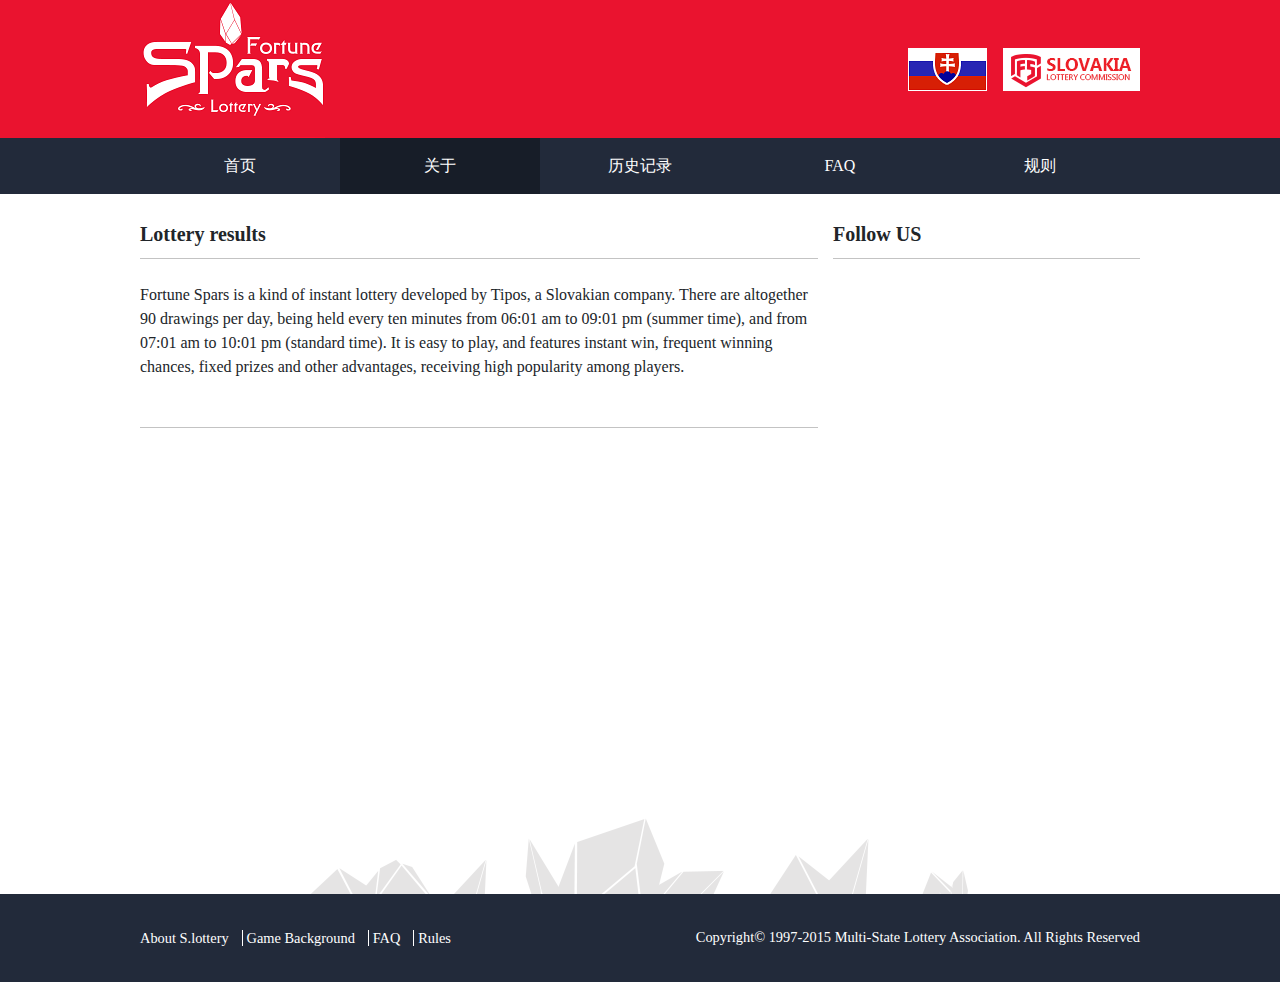
==== about/index.html @ 20c00553 "123" ====
<!DOCTYPE html>
<html lang="en">
<head>
	<meta charset="UTF-8">
	<meta name="viewport" content="width=device-width, initial-scale=1.0">
	<meta http-equiv="X-UA-Compatible" content="ie=edge">
	<title>Fortune Spars</title>
	<link rel="stylesheet" href="../css/reset.css">
	<link rel="stylesheet" href="../css/bootstrap.min.css">
	<link rel="stylesheet" href="../css/index.css">
	<script src="../js/lib/jquery-3.1.1.min.js"></script>
	<!-- <script src="./js/bootstrap.min.js"></script>
	<script src="./js/popper.min.js"></script> -->
</head>
<body class="d-flex flex-column">
	<!-- ## logo -->
	<header>
		<div class="logoWrap">
			<h1><img class="logo" src="../images/logo.png" alt=""><div id="menu-btn"></div></h1>
			<ul class="sublogo">
				<li><img src="../images/country1.png" alt=""></li>
				<li><img src="../images/country2.png" alt=""></li>
			</ul>
		</div>
	</header>
	<!-- ## logo -->

	<!-- ## nav -->
	<nav>
		<div class="navbarWrap">
			<a class="" href="../index.html">首页</a>
			<a class="active" href="../about/index.html">关于</a>
			<a class="" href="../history.html">历史记录</a>
			<a class="" href="../faq/index.html">FAQ</a>
			<a class="" href="../about/rules.html">规则</a>
		</div>
	</nav>
    <!-- ## nav -->
    
    <!-- ## lottery -->
    <article class="lotteryAbout-main">
		<div class="lotteryAbout">
			<section class="lotteryAbout-left">
				<h4 class="title">Lottery results</h4>
				<div class="lotteryAbout-box">
                    Fortune Spars is a kind of instant lottery developed by Tipos, a Slovakian company. There are altogether 90 drawings per day, being held every ten minutes from 06:01 am to 09:01 pm (summer time), and from 07:01 am to 10:01 pm (standard time). It is easy to play, and features instant win, frequent winning chances, fixed prizes and other advantages, receiving high popularity among players.
				</div>
			</section>
			<section class="lotteryAbout-right">
				<div class="follow">
					<h4 class="title">Follow US</h4>
				</div>
			</section>
		</div>
	</article>
	<!-- ## lottery -->

	<!-- ## copyright -->
	<footer class="footer">
		<div class="footerWrap">
			<ul>
				<li><a href="../about/index.html">About S.lottery</a></li>
				<li><a href="../about/game.html">Game Background</a></li>
				<li><a href="../faq/index.html">FAQ</a></li>
				<li><a href="../about/rules.html">Rules</a></li>
			</ul>
			<div class="copyRight">Copyright© 1997-2015 Multi-State Lottery Association. All Rights Reserved</div>
		</div>
	</footer>
	<script src="../js/app.js"></script>
	<!-- ## copyright -->
</body>
</html>
---- css/index.css ----
/*=====================================*/
* {
  padding: 0;
  margin: 0; }

html, body {
  font-family: "Microsoft YaHei";
  height: 100%; }

body {
  display: -webkit-box;
  display: -ms-flexbox;
  display: flex;
  -webkit-box-orient: vertical;
  -webkit-box-direction: normal;
      -ms-flex-direction: column;
          flex-direction: column; }

.datepicker {
  background: transparent;
  border-radius: 4px;
  border: none;
  font-size: .75rem;
  font-weight: bold;
  width: 106px;
  background-image: url("../images/cxcalendar.png");
  background-repeat: no-repeat;
  background-position: 0 center;
  background-size: 14px;
  padding-left: 1.2rem;
  position: relative; }

.cxcalendar_ft {
  display: none; }

header {
  width: 100%;
  background: #EA132F;
  overflow: hidden;
  -webkit-box-flex: 0;
      -ms-flex: 0 0 auto;
          flex: 0 0 auto; }
  header .logoWrap {
    max-width: 1000px;
    margin: 0 auto;
    display: -webkit-box;
    display: -ms-flexbox;
    display: flex;
    -webkit-box-pack: justify;
        -ms-flex-pack: justify;
            justify-content: space-between;
    -webkit-box-align: center;
        -ms-flex-align: center;
            align-items: center; }
    header .logoWrap h1 {
      margin-bottom: 0; }
      header .logoWrap h1 .logo {
        width: 185px;
        height: 138px; }
    header .logoWrap .sublogo {
      margin-bottom: 0;
      font-size: 0; }
      header .logoWrap .sublogo li {
        display: inline-block; }
        header .logoWrap .sublogo li:nth-child(1) {
          margin-right: 1rem; }

nav {
  width: 100%;
  background: #222A3A;
  -webkit-box-flex: 0;
      -ms-flex: 0 0 auto;
          flex: 0 0 auto; }
  nav .navbarWrap {
    max-width: 1000px;
    margin: 0 auto;
    font-size: 0; }
    nav .navbarWrap a {
      width: calc(100% / 5);
      display: inline-block;
      font-size: 1rem;
      text-align: center;
      line-height: 3.5rem;
      color: #fff; }
      nav .navbarWrap a.active {
        background-color: #171D28; }
      nav .navbarWrap a:hover {
        text-decoration: none; }

.bannerWrap {
  width: 100%;
  height: 400px;
  background-image: url("/images/banner.png");
  background-size: cover;
  background-position: center center;
  overflow: hidden;
  -webkit-box-flex: 0;
      -ms-flex: 0 0 auto;
          flex: 0 0 auto; }
  .bannerWrap img {
    width: 100%; }

article {
  width: 100%;
  height: auto;
  overflow: hidden;
  background-image: url("../images/mainBg.png");
  background-repeat: no-repeat;
  background-position: center bottom;
  background-color: #fff;
  -webkit-box-flex: 1;
      -ms-flex: 1 0 auto;
          flex: 1 0 auto; }
  article.lotteryAbout-main {
    min-height: 700px; }
  article.main {
    background-color: #F0F0F0;
    background-image: none; }
  article .resultBg {
    max-width: 1000px;
    margin: 0 auto;
    display: -webkit-box;
    display: -ms-flexbox;
    display: flex;
    -webkit-box-pack: justify;
        -ms-flex-pack: justify;
            justify-content: space-between;
    -webkit-box-align: center;
        -ms-flex-align: center;
            align-items: center;
    padding: 1rem 0; }
    article .resultBg .resultLeft {
      display: -webkit-box;
      display: -ms-flexbox;
      display: flex; }
      article .resultBg .resultLeft .lotteryLogo {
        width: 96px;
        height: 96px;
        margin-right: 1rem; }
      article .resultBg .resultLeft .resultLeft-box .periods {
        font-size: 0.9rem;
        margin-bottom: 1rem; }
        article .resultBg .resultLeft .resultLeft-box .periods .date {
          margin-left: .5rem;
          color: #e51e31;
          font-weight: bold; }
      article .resultBg .resultLeft .resultLeft-box .historyResult ul {
        margin-bottom: 0; }
        article .resultBg .resultLeft .resultLeft-box .historyResult ul li {
          display: inline-block;
          margin-right: .1rem; }
          article .resultBg .resultLeft .resultLeft-box .historyResult ul li.ball {
            background: #e51e31;
            border-radius: 50%;
            text-align: center;
            font-weight: bold;
            color: #fff;
            width: 44px;
            height: 44px;
            font-size: 1.25rem;
            line-height: 44px; }
    article .resultBg .resultCenter .nextTime {
      margin-bottom: 1rem;
      font-size: .9rem; }
      article .resultBg .resultCenter .nextTime .date {
        margin-left: .5rem;
        color: #e51e31;
        font-weight: bold; }
    article .resultBg .resultCenter .historyResult ul {
      margin-bottom: 0; }
      article .resultBg .resultCenter .historyResult ul li {
        display: inline-block;
        width: 44px;
        height: 44px;
        text-align: center;
        line-height: 44px;
        font-size: 1.25rem;
        font-weight: bold;
        border-radius: 6px; }
        article .resultBg .resultCenter .historyResult ul li.nTime {
          background-color: #1f1f1f;
          color: #fff; }
    article .resultBg .resultRight .jackpotMoney {
      background: #FF2A49;
      font-weight: bold;
      font-size: 2.5rem;
      color: #fff;
      padding: .8rem;
      border-radius: 1rem 0 0px 1rem; }
  article.lotteryFaq-main .lotteryFaq-title {
    max-width: 1000px;
    margin: 0 auto;
    font-weight: bold;
    padding: .75rem 0rem;
    font-size: 1.25rem;
    border-bottom: 1px solid #c3c3c3; }
  article.lotteryFaq-main .lotteryFaq {
    max-width: 1000px;
    margin: 0 auto;
    padding: 1rem 0 3rem 0;
    display: -webkit-box;
    display: -ms-flexbox;
    display: flex;
    -webkit-box-pack: justify;
        -ms-flex-pack: justify;
            justify-content: space-between; }
    article.lotteryFaq-main .lotteryFaq .lotteryFaq-left {
      width: 307px; }
      article.lotteryFaq-main .lotteryFaq .lotteryFaq-left .lotteryFaq-list {
        width: 100%;
        background: #e2e2e2;
        padding: 1rem 1.75rem;
        border: 1px solid #ccc;
        margin: 1rem 0; }
        article.lotteryFaq-main .lotteryFaq .lotteryFaq-left .lotteryFaq-list ul li {
          margin-top: .5rem;
          margin-bottom: .5rem; }
          article.lotteryFaq-main .lotteryFaq .lotteryFaq-left .lotteryFaq-list ul li a {
            color: #4c4c4c;
            font-size: .9rem; }
            article.lotteryFaq-main .lotteryFaq .lotteryFaq-left .lotteryFaq-list ul li a:hover {
              color: red; }
    article.lotteryFaq-main .lotteryFaq .lotteryFaq-right {
      width: 678px; }
      article.lotteryFaq-main .lotteryFaq .lotteryFaq-right .lotteryFaq-content {
        padding: 0rem 1.75rem;
        margin: 1rem 0; }
        article.lotteryFaq-main .lotteryFaq .lotteryFaq-right .lotteryFaq-content ul li {
          border-bottom: 1px solid #dcdcdc;
          padding: 1rem 0; }
          article.lotteryFaq-main .lotteryFaq .lotteryFaq-right .lotteryFaq-content ul li strong {
            display: inline-block;
            margin-bottom: 1rem; }
  article .lotteryAbout {
    max-width: 1000px;
    margin: 0 auto;
    padding: 1rem 0 3rem 0;
    display: -webkit-box;
    display: -ms-flexbox;
    display: flex;
    -webkit-box-pack: justify;
        -ms-flex-pack: justify;
            justify-content: space-between; }
    article .lotteryAbout .lotteryAbout-left {
      width: 678px; }
      article .lotteryAbout .lotteryAbout-left .title {
        font-weight: bold;
        padding: .75rem 0rem;
        font-size: 1.25rem;
        border-bottom: 1px solid #c3c3c3; }
      article .lotteryAbout .lotteryAbout-left .lotteryAbout-box {
        border-bottom: 1px solid #c3c3c3;
        padding-top: 1rem;
        padding-bottom: 3rem; }
        article .lotteryAbout .lotteryAbout-left .lotteryAbout-box .lotteryRules-list li {
          font-size: .8rem; }
          article .lotteryAbout .lotteryAbout-left .lotteryAbout-box .lotteryRules-list li strong {
            display: block;
            margin-top: .75rem;
            margin-bottom: .75rem; }
          article .lotteryAbout .lotteryAbout-left .lotteryAbout-box .lotteryRules-list li div {
            margin-top: .75rem;
            margin-bottom: .75rem; }
        article .lotteryAbout .lotteryAbout-left .lotteryAbout-box table {
          font-size: .8rem; }
    article .lotteryAbout .lotteryAbout-right {
      width: 307px; }
      article .lotteryAbout .lotteryAbout-right .title {
        font-weight: bold;
        padding: .75rem 0rem;
        border-bottom: 1px solid #c3c3c3;
        font-size: 1.25rem; }
        article .lotteryAbout .lotteryAbout-right .title h4 {
          font-weight: bold;
          margin-bottom: 0;
          font-size: 1.25rem; }
  article .lotteryHistory {
    max-width: 1000px;
    margin: 0 auto;
    padding: 1rem 0;
    display: -webkit-box;
    display: -ms-flexbox;
    display: flex;
    -webkit-box-pack: justify;
        -ms-flex-pack: justify;
            justify-content: space-between; }
    article .lotteryHistory .lotteryHistory-left {
      width: 678px; }
      article .lotteryHistory .lotteryHistory-left .title {
        font-weight: bold;
        padding: .75rem 0rem;
        font-size: 1.25rem; }
      article .lotteryHistory .lotteryHistory-left .lotteryResults-box {
        width: 100%;
        background: #e2e2e2;
        padding: 1rem;
        border: 1px solid #ccc;
        margin: 1rem 0; }
        article .lotteryHistory .lotteryHistory-left .lotteryResults-box .line {
          width: 100%;
          height: 1px;
          background-color: #d4d4d4;
          margin: 2rem 0; }
        article .lotteryHistory .lotteryHistory-left .lotteryResults-box span {
          font-size: .8rem; }
          article .lotteryHistory .lotteryHistory-left .lotteryResults-box span.date {
            color: #e51e31;
            font-weight: bold;
            margin-left: .5rem; }
        article .lotteryHistory .lotteryHistory-left .lotteryResults-box ul {
          margin: 2.5rem 0;
          text-align: center; }
          article .lotteryHistory .lotteryHistory-left .lotteryResults-box ul li {
            display: inline-block;
            width: 65px;
            height: 65px;
            line-height: 65px;
            text-align: center;
            font-weight: bold;
            font-size: 1.75rem;
            color: #fff;
            background-color: #e51e31;
            border-radius: 50%;
            margin-right: 1rem; }
            article .lotteryHistory .lotteryHistory-left .lotteryResults-box ul li:last-child {
              margin-right: 0; }
        article .lotteryHistory .lotteryHistory-left .lotteryResults-box .lotteryResults-form .form-group {
          font-size: 0;
          display: -webkit-box;
          display: -ms-flexbox;
          display: flex;
          margin-bottom: 0;
          -webkit-box-pack: center;
              -ms-flex-pack: center;
                  justify-content: center; }
          article .lotteryHistory .lotteryHistory-left .lotteryResults-box .lotteryResults-form .form-group #draw-numbers {
            font-size: 1rem;
            padding-left: .75rem; }
          article .lotteryHistory .lotteryHistory-left .lotteryResults-box .lotteryResults-form .form-group .btn-search {
            background: #e51e31;
            color: #fff;
            border-radius: 0; }
        article .lotteryHistory .lotteryHistory-left .lotteryResults-box .lotteryResults-table .lotteryResults-date {
          display: -webkit-box;
          display: -ms-flexbox;
          display: flex;
          -webkit-box-pack: justify;
              -ms-flex-pack: justify;
                  justify-content: space-between;
          margin: 1rem 0; }
          article .lotteryHistory .lotteryHistory-left .lotteryResults-box .lotteryResults-table .lotteryResults-date .page span:nth-child(1) {
            font-weight: bold; }
          article .lotteryHistory .lotteryHistory-left .lotteryResults-box .lotteryResults-table .lotteryResults-date .page span:nth-child(2) {
            color: #888; }
        article .lotteryHistory .lotteryHistory-left .lotteryResults-box .lotteryResults-table table {
          background: #fff;
          text-align: center;
          border: 1px solid #adadad; }
          article .lotteryHistory .lotteryHistory-left .lotteryResults-box .lotteryResults-table table thead {
            background-color: #d4d4d4; }
            article .lotteryHistory .lotteryHistory-left .lotteryResults-box .lotteryResults-table table thead tr th {
              border: 1px solid #adadad;
              font-weight: bold; }
          article .lotteryHistory .lotteryHistory-left .lotteryResults-box .lotteryResults-table table tbody tr td {
            border: 1px solid #adadad;
            height: 100%; }
            article .lotteryHistory .lotteryHistory-left .lotteryResults-box .lotteryResults-table table tbody tr td span {
              width: 25px;
              height: 25px;
              text-align: center;
              line-height: 25px;
              color: #fff;
              background-color: #888;
              border-radius: 50%;
              display: inline-block; }
        article .lotteryHistory .lotteryHistory-left .lotteryResults-box .lotteryResults-table .pagnation-group {
          margin: 2.25rem 0; }
          article .lotteryHistory .lotteryHistory-left .lotteryResults-box .lotteryResults-table .pagnation-group .btn {
            border-radius: 0;
            color: #fff;
            width: 160px;
            padding: .75rem 0; }
            article .lotteryHistory .lotteryHistory-left .lotteryResults-box .lotteryResults-table .pagnation-group .btn.prev {
              background-color: #0c0c0c; }
            article .lotteryHistory .lotteryHistory-left .lotteryResults-box .lotteryResults-table .pagnation-group .btn.next {
              background-color: #e51e31; }
    article .lotteryHistory .lotteryHistory-right {
      width: 307px; }
      article .lotteryHistory .lotteryHistory-right .title {
        font-weight: bold;
        padding: .75rem 0rem;
        border-bottom: 1px solid #c3c3c3;
        font-size: 1.25rem; }
        article .lotteryHistory .lotteryHistory-right .title h4 {
          font-weight: bold;
          margin-bottom: 0;
          font-size: 1.25rem; }
      article .lotteryHistory .lotteryHistory-right .countdown .countdown-box {
        width: 100%;
        background: #e2e2e2;
        padding: 1rem 1.75rem;
        border: 1px solid #ccc;
        height: 122px;
        margin: 1rem 0; }
        article .lotteryHistory .lotteryHistory-right .countdown .countdown-box .countdown-sub span {
          font-size: .8rem; }
          article .lotteryHistory .lotteryHistory-right .countdown .countdown-box .countdown-sub span.date {
            color: #e51e31;
            font-weight: bold;
            margin-left: .5rem; }
        article .lotteryHistory .lotteryHistory-right .countdown .countdown-box .countdown-time span {
          background-color: #1f1f1f;
          color: #fff;
          display: inline-block;
          width: 44px;
          height: 44px;
          text-align: center;
          line-height: 44px;
          font-size: 1.25rem;
          font-weight: bold;
          border-radius: 6px;
          margin-right: .75rem; }
          article .lotteryHistory .lotteryHistory-right .countdown .countdown-box .countdown-time span:last-child {
            margin-right: 0; }
      article .lotteryHistory .lotteryHistory-right .trendCart {
        width: 100%;
        position: relative; }
        article .lotteryHistory .lotteryHistory-right .trendCart .title {
          display: -webkit-box;
          display: -ms-flexbox;
          display: flex;
          -webkit-box-pack: justify;
              -ms-flex-pack: justify;
                  justify-content: space-between;
          position: relative; }
        article .lotteryHistory .lotteryHistory-right .trendCart .trendCart-box {
          background: #e2e2e2;
          padding: 1rem;
          border: 1px solid #ccc;
          margin: 1rem 0;
          max-height: 420px;
          overflow-y: auto; }
          article .lotteryHistory .lotteryHistory-right .trendCart .trendCart-box .lotteryBall-list li {
            margin-bottom: 0.8rem; }
            article .lotteryHistory .lotteryHistory-right .trendCart .trendCart-box .lotteryBall-list li span {
              display: inline-block;
              font-weight: bold; }
            article .lotteryHistory .lotteryHistory-right .trendCart .trendCart-box .lotteryBall-list li .lotteryBall-num {
              border: 1px solid #a9a9a9;
              background: #f5f5f5;
              color: #464646;
              border-radius: 50%;
              width: 28px;
              height: 28px;
              text-align: center;
              line-height: 28px;
              -webkit-box-shadow: 1px 1px 3px rgba(0, 0, 0, 0.25);
                      box-shadow: 1px 1px 3px rgba(0, 0, 0, 0.25);
              margin-right: .75rem; }

.blockBg {
  background-color: #fff; }
  .blockBg .block1 {
    max-width: 1000px;
    margin: 0 auto;
    display: -webkit-box;
    display: -ms-flexbox;
    display: flex; }
    .blockBg .block1 .blockInner {
      -ms-flex-preferred-size: 50%;
          flex-basis: 50%;
      padding: 0 2.5rem 0 0; }
      .blockBg .block1 .blockInner .title {
        font-weight: bold;
        padding: .75rem 0rem;
        border-bottom: 1px solid #c3c3c3;
        display: -webkit-box;
        display: -ms-flexbox;
        display: flex;
        -webkit-box-pack: justify;
            -ms-flex-pack: justify;
                justify-content: space-between; }
        .blockBg .block1 .blockInner .title h5 {
          font-weight: bold;
          margin-bottom: 0; }
        .blockBg .block1 .blockInner .title .more {
          color: #888; }
      .blockBg .block1 .blockInner .news-main li {
        padding-left: .8rem;
        position: relative; }
        .blockBg .block1 .blockInner .news-main li:before {
          content: '';
          position: absolute;
          top: 50%;
          left: 0;
          -webkit-transform: translateY(-50%);
                  transform: translateY(-50%);
          width: 4px;
          height: 4px;
          border-radius: 50%;
          background-color: #e51e31; }
        .blockBg .block1 .blockInner .news-main li a {
          color: #363636;
          font-weight: bold;
          font-size: .8rem; }
          .blockBg .block1 .blockInner .news-main li a:hover {
            text-decoration: none; }
      .blockBg .block1 .blockInner .faq-main li {
        padding-left: .8rem;
        position: relative; }
        .blockBg .block1 .blockInner .faq-main li a {
          color: #363636;
          font-weight: bold;
          display: block;
          font-size: 1rem; }
          .blockBg .block1 .blockInner .faq-main li a.faq-title {
            color: #EA132F;
            margin-bottom: .5rem; }
          .blockBg .block1 .blockInner .faq-main li a:hover {
            text-decoration: none; }
  .blockBg .block2 {
    max-width: 1000px;
    margin: 0 auto;
    background-image: url("../images/mainBg.png");
    background-repeat: no-repeat;
    background-position: center bottom; }
    .blockBg .block2 h5 {
      font-weight: bold;
      padding: .75rem 0rem;
      border-bottom: 1px solid #c3c3c3;
      margin-bottom: 0; }
    .blockBg .block2 .partnerWrap {
      display: -webkit-box;
      display: -ms-flexbox;
      display: flex;
      -ms-flex-pack: distribute;
          justify-content: space-around;
      margin-bottom: 0; }
      .blockBg .block2 .partnerWrap li {
        padding: 2rem 0 5rem 0;
        display: inline-block; }
        .blockBg .block2 .partnerWrap li img {
          max-width: 100%;
          height: auto; }

#menu-btn {
  display: none; }

.tab {
  display: none; }

footer {
  width: 100%;
  padding: 2rem 0;
  -webkit-box-flex: 0;
      -ms-flex: 0 0 auto;
          flex: 0 0 auto;
  height: auto;
  background: #222A3A;
  overflow: hidden; }
  footer .footerWrap {
    max-width: 1000px;
    display: -webkit-box;
    display: -ms-flexbox;
    display: flex;
    margin: 0 auto;
    -webkit-box-pack: justify;
        -ms-flex-pack: justify;
            justify-content: space-between;
    -webkit-box-align: center;
        -ms-flex-align: center;
            align-items: center; }
    footer .footerWrap ul {
      margin-bottom: 0; }
      footer .footerWrap ul li {
        display: inline-block; }
        footer .footerWrap ul li:last-child a {
          border-right: 0; }
        footer .footerWrap ul li a {
          padding-right: .8rem;
          color: #fff;
          font-size: .9rem;
          border-right: 1px solid #fff; }
          footer .footerWrap ul li a:hover {
            text-decoration: none; }
    footer .footerWrap .copyRight {
      color: #fff;
      font-size: .9rem; }

@media (max-width: 900px) {
  .blockBg .block1 .blockInner {
    padding-right: 1rem;
    padding-left: 1rem; }
  footer .footerWrap .copyRight {
    font-size: 0.6rem; }
  footer .footerWrap ul li a {
    font-size: 0.6rem; } }

@media (max-width: 768.98px) {
  .bannerWrap {
    height: 360px; }
  article .resultBg {
    -ms-flex-wrap: wrap;
        flex-wrap: wrap; }
  article .resultCenter {
    height: 96px; }
  article .resultBg .resultRight {
    width: 100%; }
  article .resultBg .resultRight .jackpotMoney {
    border-radius: 0;
    text-align: center; }
  .blockBg .block2 .partnerWrap li {
    padding: 2rem 0 3rem 0; } }

@media (max-width: 590px) {
  .bannerWrap {
    height: 280px; }
  article.main {
    -webkit-box-flex: 0;
        -ms-flex: 0 0 auto;
            flex: 0 0 auto; }
  article .resultBg {
    -webkit-box-pack: center;
        -ms-flex-pack: center;
            justify-content: center;
    padding: 0; }
  article .resultBg .resultLeft {
    width: 60%;
    padding: .6rem 0;
    height: 96px; }
  article .resultBg .resultLeft .lotteryLogo {
    width: 74px;
    height: 74px; }
  article .resultBg .resultLeft .resultLeft-box .periods {
    font-size: .8rem; }
  .nextTime span {
    font-size: 0.8rem; }
  article .resultBg .resultLeft .resultLeft-box .historyResult ul li.ball {
    width: 36px;
    height: 36px;
    line-height: 36px;
    font-size: 1rem;
    margin-right: 0; }
  article .resultBg .resultCenter .historyResult ul li {
    width: 36px;
    height: 36px;
    line-height: 36px;
    font-size: 1rem;
    margin-right: 0; }
  article .resultBg .resultRight .jackpotMoney {
    font-size: 2rem;
    padding: .6rem; }
  article .resultCenter {
    width: 40%;
    padding: .6rem 0; }
  .blockBg .block2 .partnerWrap {
    -webkit-box-pack: center;
        -ms-flex-pack: center;
            justify-content: center;
    -webkit-box-align: center;
        -ms-flex-align: center;
            align-items: center; }
  .blockBg .block2 .partnerWrap li {
    padding: .6rem;
    width: 50%;
    text-align: center; }
  .blockBg .block1 .blockInner .title a {
    font-size: .8rem; }
  .blockBg .block1 .blockInner .title h5 {
    font-size: 1rem; }
  .blockBg .block1 .blockInner .news-main li a {
    font-size: .8rem; }
  .blockBg .block1 .blockInner .faq-main li a {
    font-size: 0.8rem; }
  footer {
    padding: 1rem; }
  footer .footerWrap {
    -ms-flex-wrap: wrap;
        flex-wrap: wrap; }
  footer .footerWrap ul {
    width: 100%; } }

@media (max-width: 420px) {
  header .logoWrap h1 {
    padding: .25rem;
    width: 100%;
    position: relative; }
    header .logoWrap h1 #menu-btn {
      background-image: url("/images/menu.jpg");
      width: 38px;
      height: 38px;
      display: block;
      position: absolute;
      top: 6px;
      right: 6px;
      background-size: cover;
      background-position: center center; }
    header .logoWrap h1 .logo {
      width: 120px;
      height: auto; }
  .sublogo {
    display: none; }
  nav .navbarWrap {
    height: 0;
    -webkit-transition: height .3s linear;
    transition: height .3s linear; }
  nav .navbarWrap.show {
    height: 200px; }
  nav .navbarWrap a {
    width: 100%;
    line-height: 2.5rem; }
  .bannerWrap {
    height: 200px; }
  article .resultBg .resultLeft {
    width: 100%;
    -webkit-box-pack: center;
        -ms-flex-pack: center;
            justify-content: center;
    height: auto; }
  article .resultCenter {
    width: 100%;
    -webkit-box-pack: center;
        -ms-flex-pack: center;
            justify-content: center;
    display: -webkit-box;
    display: -ms-flexbox;
    display: flex;
    -webkit-box-orient: vertical;
    -webkit-box-direction: normal;
        -ms-flex-direction: column;
            flex-direction: column;
    -webkit-box-align: center;
        -ms-flex-align: center;
            align-items: center;
    height: auto; }
  article .resultBg .resultRight .jackpotMoney {
    font-size: 1.6rem;
    padding: .3rem; }
  .tab {
    width: 100%;
    background-color: #f0f0f0;
    display: -webkit-box;
    display: -ms-flexbox;
    display: flex; }
    .tab div {
      width: 50%;
      display: inline-block;
      text-align: center;
      padding: .75rem;
      font-weight: bold;
      color: #1a1a1a; }
      .tab div.active {
        background-color: #d7d7d7; }
  .blockBg .block1 {
    -ms-flex-wrap: wrap;
        flex-wrap: wrap; }
  .blockBg .block1 .blockInner {
    -ms-flex-preferred-size: 100%;
        flex-basis: 100%;
    display: none; }
  .blockBg .block1 .blockInner.show {
    display: block; } }
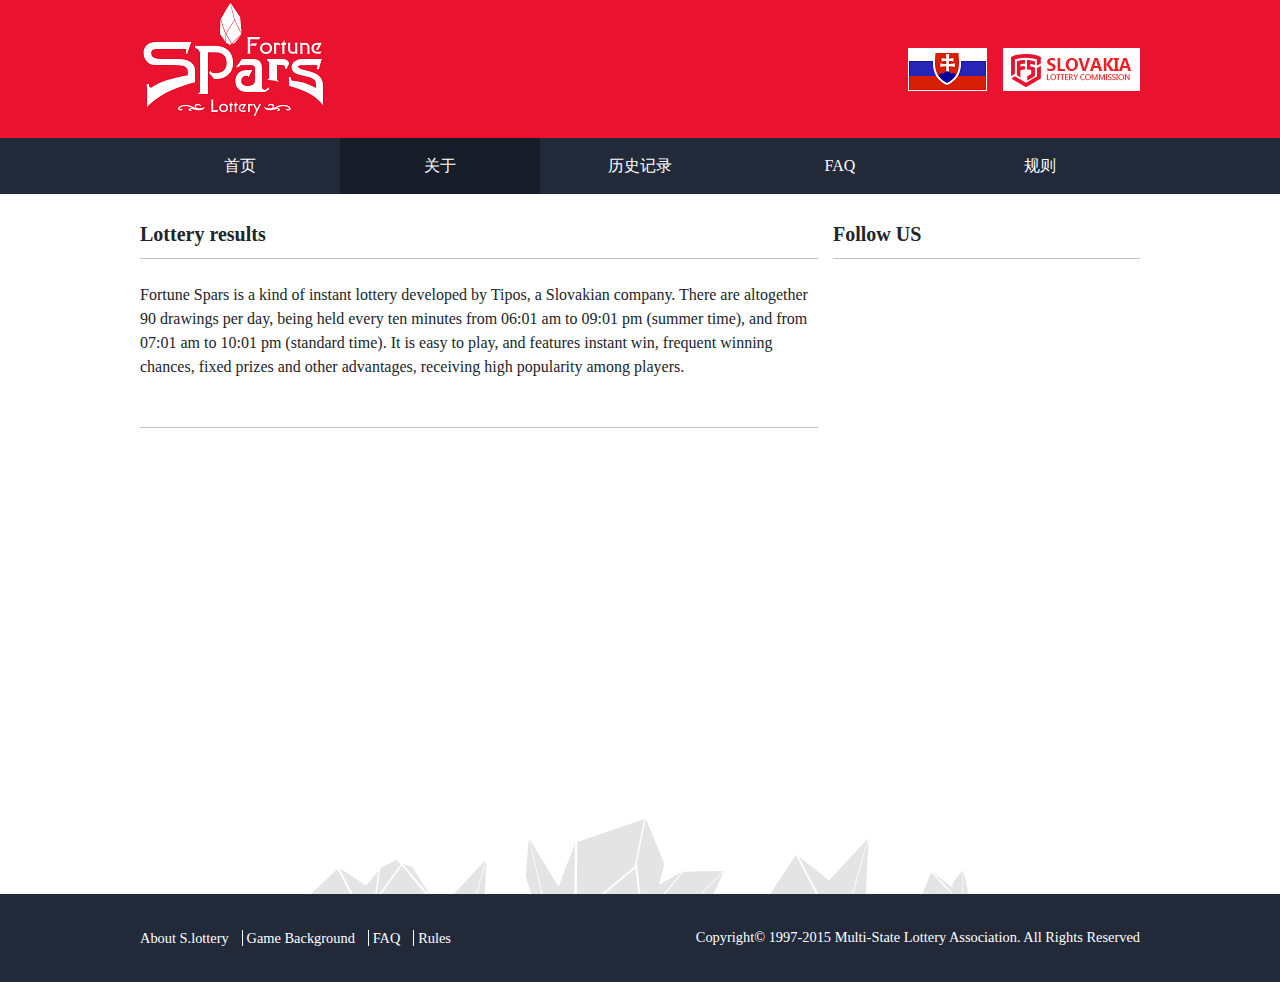
==== commit 28861073: "123" ====
--- a/about/index.html
+++ b/about/index.html
@@ -4,7 +4,7 @@
 	<meta charset="UTF-8">
 	<meta name="viewport" content="width=device-width, initial-scale=1.0">
 	<meta http-equiv="X-UA-Compatible" content="ie=edge">
-	<title>Fortune Spars</title>
+	<title>AAA</title>
 	<link rel="stylesheet" href="../css/reset.css">
 	<link rel="stylesheet" href="../css/bootstrap.min.css">
 	<link rel="stylesheet" href="../css/index.css">
--- a/css/index.css
+++ b/css/index.css
@@ -1,762 +1 @@
-/*=====================================*/
-* {
-  padding: 0;
-  margin: 0; }
-
-html, body {
-  font-family: "Microsoft YaHei";
-  height: 100%; }
-
-body {
-  display: -webkit-box;
-  display: -ms-flexbox;
-  display: flex;
-  -webkit-box-orient: vertical;
-  -webkit-box-direction: normal;
-      -ms-flex-direction: column;
-          flex-direction: column; }
-
-.datepicker {
-  background: transparent;
-  border-radius: 4px;
-  border: none;
-  font-size: .75rem;
-  font-weight: bold;
-  width: 106px;
-  background-image: url("../images/cxcalendar.png");
-  background-repeat: no-repeat;
-  background-position: 0 center;
-  background-size: 14px;
-  padding-left: 1.2rem;
-  position: relative; }
-
-.cxcalendar_ft {
-  display: none; }
-
-header {
-  width: 100%;
-  background: #EA132F;
-  overflow: hidden;
-  -webkit-box-flex: 0;
-      -ms-flex: 0 0 auto;
-          flex: 0 0 auto; }
-  header .logoWrap {
-    max-width: 1000px;
-    margin: 0 auto;
-    display: -webkit-box;
-    display: -ms-flexbox;
-    display: flex;
-    -webkit-box-pack: justify;
-        -ms-flex-pack: justify;
-            justify-content: space-between;
-    -webkit-box-align: center;
-        -ms-flex-align: center;
-            align-items: center; }
-    header .logoWrap h1 {
-      margin-bottom: 0; }
-      header .logoWrap h1 .logo {
-        width: 185px;
-        height: 138px; }
-    header .logoWrap .sublogo {
-      margin-bottom: 0;
-      font-size: 0; }
-      header .logoWrap .sublogo li {
-        display: inline-block; }
-        header .logoWrap .sublogo li:nth-child(1) {
-          margin-right: 1rem; }
-
-nav {
-  width: 100%;
-  background: #222A3A;
-  -webkit-box-flex: 0;
-      -ms-flex: 0 0 auto;
-          flex: 0 0 auto; }
-  nav .navbarWrap {
-    max-width: 1000px;
-    margin: 0 auto;
-    font-size: 0; }
-    nav .navbarWrap a {
-      width: calc(100% / 5);
-      display: inline-block;
-      font-size: 1rem;
-      text-align: center;
-      line-height: 3.5rem;
-      color: #fff; }
-      nav .navbarWrap a.active {
-        background-color: #171D28; }
-      nav .navbarWrap a:hover {
-        text-decoration: none; }
-
-.bannerWrap {
-  width: 100%;
-  height: 400px;
-  background-image: url("/images/banner.png");
-  background-size: cover;
-  background-position: center center;
-  overflow: hidden;
-  -webkit-box-flex: 0;
-      -ms-flex: 0 0 auto;
-          flex: 0 0 auto; }
-  .bannerWrap img {
-    width: 100%; }
-
-article {
-  width: 100%;
-  height: auto;
-  overflow: hidden;
-  background-image: url("../images/mainBg.png");
-  background-repeat: no-repeat;
-  background-position: center bottom;
-  background-color: #fff;
-  -webkit-box-flex: 1;
-      -ms-flex: 1 0 auto;
-          flex: 1 0 auto; }
-  article.lotteryAbout-main {
-    min-height: 700px; }
-  article.main {
-    background-color: #F0F0F0;
-    background-image: none; }
-  article .resultBg {
-    max-width: 1000px;
-    margin: 0 auto;
-    display: -webkit-box;
-    display: -ms-flexbox;
-    display: flex;
-    -webkit-box-pack: justify;
-        -ms-flex-pack: justify;
-            justify-content: space-between;
-    -webkit-box-align: center;
-        -ms-flex-align: center;
-            align-items: center;
-    padding: 1rem 0; }
-    article .resultBg .resultLeft {
-      display: -webkit-box;
-      display: -ms-flexbox;
-      display: flex; }
-      article .resultBg .resultLeft .lotteryLogo {
-        width: 96px;
-        height: 96px;
-        margin-right: 1rem; }
-      article .resultBg .resultLeft .resultLeft-box .periods {
-        font-size: 0.9rem;
-        margin-bottom: 1rem; }
-        article .resultBg .resultLeft .resultLeft-box .periods .date {
-          margin-left: .5rem;
-          color: #e51e31;
-          font-weight: bold; }
-      article .resultBg .resultLeft .resultLeft-box .historyResult ul {
-        margin-bottom: 0; }
-        article .resultBg .resultLeft .resultLeft-box .historyResult ul li {
-          display: inline-block;
-          margin-right: .1rem; }
-          article .resultBg .resultLeft .resultLeft-box .historyResult ul li.ball {
-            background: #e51e31;
-            border-radius: 50%;
-            text-align: center;
-            font-weight: bold;
-            color: #fff;
-            width: 44px;
-            height: 44px;
-            font-size: 1.25rem;
-            line-height: 44px; }
-    article .resultBg .resultCenter .nextTime {
-      margin-bottom: 1rem;
-      font-size: .9rem; }
-      article .resultBg .resultCenter .nextTime .date {
-        margin-left: .5rem;
-        color: #e51e31;
-        font-weight: bold; }
-    article .resultBg .resultCenter .historyResult ul {
-      margin-bottom: 0; }
-      article .resultBg .resultCenter .historyResult ul li {
-        display: inline-block;
-        width: 44px;
-        height: 44px;
-        text-align: center;
-        line-height: 44px;
-        font-size: 1.25rem;
-        font-weight: bold;
-        border-radius: 6px; }
-        article .resultBg .resultCenter .historyResult ul li.nTime {
-          background-color: #1f1f1f;
-          color: #fff; }
-    article .resultBg .resultRight .jackpotMoney {
-      background: #FF2A49;
-      font-weight: bold;
-      font-size: 2.5rem;
-      color: #fff;
-      padding: .8rem;
-      border-radius: 1rem 0 0px 1rem; }
-  article.lotteryFaq-main .lotteryFaq-title {
-    max-width: 1000px;
-    margin: 0 auto;
-    font-weight: bold;
-    padding: .75rem 0rem;
-    font-size: 1.25rem;
-    border-bottom: 1px solid #c3c3c3; }
-  article.lotteryFaq-main .lotteryFaq {
-    max-width: 1000px;
-    margin: 0 auto;
-    padding: 1rem 0 3rem 0;
-    display: -webkit-box;
-    display: -ms-flexbox;
-    display: flex;
-    -webkit-box-pack: justify;
-        -ms-flex-pack: justify;
-            justify-content: space-between; }
-    article.lotteryFaq-main .lotteryFaq .lotteryFaq-left {
-      width: 307px; }
-      article.lotteryFaq-main .lotteryFaq .lotteryFaq-left .lotteryFaq-list {
-        width: 100%;
-        background: #e2e2e2;
-        padding: 1rem 1.75rem;
-        border: 1px solid #ccc;
-        margin: 1rem 0; }
-        article.lotteryFaq-main .lotteryFaq .lotteryFaq-left .lotteryFaq-list ul li {
-          margin-top: .5rem;
-          margin-bottom: .5rem; }
-          article.lotteryFaq-main .lotteryFaq .lotteryFaq-left .lotteryFaq-list ul li a {
-            color: #4c4c4c;
-            font-size: .9rem; }
-            article.lotteryFaq-main .lotteryFaq .lotteryFaq-left .lotteryFaq-list ul li a:hover {
-              color: red; }
-    article.lotteryFaq-main .lotteryFaq .lotteryFaq-right {
-      width: 678px; }
-      article.lotteryFaq-main .lotteryFaq .lotteryFaq-right .lotteryFaq-content {
-        padding: 0rem 1.75rem;
-        margin: 1rem 0; }
-        article.lotteryFaq-main .lotteryFaq .lotteryFaq-right .lotteryFaq-content ul li {
-          border-bottom: 1px solid #dcdcdc;
-          padding: 1rem 0; }
-          article.lotteryFaq-main .lotteryFaq .lotteryFaq-right .lotteryFaq-content ul li strong {
-            display: inline-block;
-            margin-bottom: 1rem; }
-  article .lotteryAbout {
-    max-width: 1000px;
-    margin: 0 auto;
-    padding: 1rem 0 3rem 0;
-    display: -webkit-box;
-    display: -ms-flexbox;
-    display: flex;
-    -webkit-box-pack: justify;
-        -ms-flex-pack: justify;
-            justify-content: space-between; }
-    article .lotteryAbout .lotteryAbout-left {
-      width: 678px; }
-      article .lotteryAbout .lotteryAbout-left .title {
-        font-weight: bold;
-        padding: .75rem 0rem;
-        font-size: 1.25rem;
-        border-bottom: 1px solid #c3c3c3; }
-      article .lotteryAbout .lotteryAbout-left .lotteryAbout-box {
-        border-bottom: 1px solid #c3c3c3;
-        padding-top: 1rem;
-        padding-bottom: 3rem; }
-        article .lotteryAbout .lotteryAbout-left .lotteryAbout-box .lotteryRules-list li {
-          font-size: .8rem; }
-          article .lotteryAbout .lotteryAbout-left .lotteryAbout-box .lotteryRules-list li strong {
-            display: block;
-            margin-top: .75rem;
-            margin-bottom: .75rem; }
-          article .lotteryAbout .lotteryAbout-left .lotteryAbout-box .lotteryRules-list li div {
-            margin-top: .75rem;
-            margin-bottom: .75rem; }
-        article .lotteryAbout .lotteryAbout-left .lotteryAbout-box table {
-          font-size: .8rem; }
-    article .lotteryAbout .lotteryAbout-right {
-      width: 307px; }
-      article .lotteryAbout .lotteryAbout-right .title {
-        font-weight: bold;
-        padding: .75rem 0rem;
-        border-bottom: 1px solid #c3c3c3;
-        font-size: 1.25rem; }
-        article .lotteryAbout .lotteryAbout-right .title h4 {
-          font-weight: bold;
-          margin-bottom: 0;
-          font-size: 1.25rem; }
-  article .lotteryHistory {
-    max-width: 1000px;
-    margin: 0 auto;
-    padding: 1rem 0;
-    display: -webkit-box;
-    display: -ms-flexbox;
-    display: flex;
-    -webkit-box-pack: justify;
-        -ms-flex-pack: justify;
-            justify-content: space-between; }
-    article .lotteryHistory .lotteryHistory-left {
-      width: 678px; }
-      article .lotteryHistory .lotteryHistory-left .title {
-        font-weight: bold;
-        padding: .75rem 0rem;
-        font-size: 1.25rem; }
-      article .lotteryHistory .lotteryHistory-left .lotteryResults-box {
-        width: 100%;
-        background: #e2e2e2;
-        padding: 1rem;
-        border: 1px solid #ccc;
-        margin: 1rem 0; }
-        article .lotteryHistory .lotteryHistory-left .lotteryResults-box .line {
-          width: 100%;
-          height: 1px;
-          background-color: #d4d4d4;
-          margin: 2rem 0; }
-        article .lotteryHistory .lotteryHistory-left .lotteryResults-box span {
-          font-size: .8rem; }
-          article .lotteryHistory .lotteryHistory-left .lotteryResults-box span.date {
-            color: #e51e31;
-            font-weight: bold;
-            margin-left: .5rem; }
-        article .lotteryHistory .lotteryHistory-left .lotteryResults-box ul {
-          margin: 2.5rem 0;
-          text-align: center; }
-          article .lotteryHistory .lotteryHistory-left .lotteryResults-box ul li {
-            display: inline-block;
-            width: 65px;
-            height: 65px;
-            line-height: 65px;
-            text-align: center;
-            font-weight: bold;
-            font-size: 1.75rem;
-            color: #fff;
-            background-color: #e51e31;
-            border-radius: 50%;
-            margin-right: 1rem; }
-            article .lotteryHistory .lotteryHistory-left .lotteryResults-box ul li:last-child {
-              margin-right: 0; }
-        article .lotteryHistory .lotteryHistory-left .lotteryResults-box .lotteryResults-form .form-group {
-          font-size: 0;
-          display: -webkit-box;
-          display: -ms-flexbox;
-          display: flex;
-          margin-bottom: 0;
-          -webkit-box-pack: center;
-              -ms-flex-pack: center;
-                  justify-content: center; }
-          article .lotteryHistory .lotteryHistory-left .lotteryResults-box .lotteryResults-form .form-group #draw-numbers {
-            font-size: 1rem;
-            padding-left: .75rem; }
-          article .lotteryHistory .lotteryHistory-left .lotteryResults-box .lotteryResults-form .form-group .btn-search {
-            background: #e51e31;
-            color: #fff;
-            border-radius: 0; }
-        article .lotteryHistory .lotteryHistory-left .lotteryResults-box .lotteryResults-table .lotteryResults-date {
-          display: -webkit-box;
-          display: -ms-flexbox;
-          display: flex;
-          -webkit-box-pack: justify;
-              -ms-flex-pack: justify;
-                  justify-content: space-between;
-          margin: 1rem 0; }
-          article .lotteryHistory .lotteryHistory-left .lotteryResults-box .lotteryResults-table .lotteryResults-date .page span:nth-child(1) {
-            font-weight: bold; }
-          article .lotteryHistory .lotteryHistory-left .lotteryResults-box .lotteryResults-table .lotteryResults-date .page span:nth-child(2) {
-            color: #888; }
-        article .lotteryHistory .lotteryHistory-left .lotteryResults-box .lotteryResults-table table {
-          background: #fff;
-          text-align: center;
-          border: 1px solid #adadad; }
-          article .lotteryHistory .lotteryHistory-left .lotteryResults-box .lotteryResults-table table thead {
-            background-color: #d4d4d4; }
-            article .lotteryHistory .lotteryHistory-left .lotteryResults-box .lotteryResults-table table thead tr th {
-              border: 1px solid #adadad;
-              font-weight: bold; }
-          article .lotteryHistory .lotteryHistory-left .lotteryResults-box .lotteryResults-table table tbody tr td {
-            border: 1px solid #adadad;
-            height: 100%; }
-            article .lotteryHistory .lotteryHistory-left .lotteryResults-box .lotteryResults-table table tbody tr td span {
-              width: 25px;
-              height: 25px;
-              text-align: center;
-              line-height: 25px;
-              color: #fff;
-              background-color: #888;
-              border-radius: 50%;
-              display: inline-block; }
-        article .lotteryHistory .lotteryHistory-left .lotteryResults-box .lotteryResults-table .pagnation-group {
-          margin: 2.25rem 0; }
-          article .lotteryHistory .lotteryHistory-left .lotteryResults-box .lotteryResults-table .pagnation-group .btn {
-            border-radius: 0;
-            color: #fff;
-            width: 160px;
-            padding: .75rem 0; }
-            article .lotteryHistory .lotteryHistory-left .lotteryResults-box .lotteryResults-table .pagnation-group .btn.prev {
-              background-color: #0c0c0c; }
-            article .lotteryHistory .lotteryHistory-left .lotteryResults-box .lotteryResults-table .pagnation-group .btn.next {
-              background-color: #e51e31; }
-    article .lotteryHistory .lotteryHistory-right {
-      width: 307px; }
-      article .lotteryHistory .lotteryHistory-right .title {
-        font-weight: bold;
-        padding: .75rem 0rem;
-        border-bottom: 1px solid #c3c3c3;
-        font-size: 1.25rem; }
-        article .lotteryHistory .lotteryHistory-right .title h4 {
-          font-weight: bold;
-          margin-bottom: 0;
-          font-size: 1.25rem; }
-      article .lotteryHistory .lotteryHistory-right .countdown .countdown-box {
-        width: 100%;
-        background: #e2e2e2;
-        padding: 1rem 1.75rem;
-        border: 1px solid #ccc;
-        height: 122px;
-        margin: 1rem 0; }
-        article .lotteryHistory .lotteryHistory-right .countdown .countdown-box .countdown-sub span {
-          font-size: .8rem; }
-          article .lotteryHistory .lotteryHistory-right .countdown .countdown-box .countdown-sub span.date {
-            color: #e51e31;
-            font-weight: bold;
-            margin-left: .5rem; }
-        article .lotteryHistory .lotteryHistory-right .countdown .countdown-box .countdown-time span {
-          background-color: #1f1f1f;
-          color: #fff;
-          display: inline-block;
-          width: 44px;
-          height: 44px;
-          text-align: center;
-          line-height: 44px;
-          font-size: 1.25rem;
-          font-weight: bold;
-          border-radius: 6px;
-          margin-right: .75rem; }
-          article .lotteryHistory .lotteryHistory-right .countdown .countdown-box .countdown-time span:last-child {
-            margin-right: 0; }
-      article .lotteryHistory .lotteryHistory-right .trendCart {
-        width: 100%;
-        position: relative; }
-        article .lotteryHistory .lotteryHistory-right .trendCart .title {
-          display: -webkit-box;
-          display: -ms-flexbox;
-          display: flex;
-          -webkit-box-pack: justify;
-              -ms-flex-pack: justify;
-                  justify-content: space-between;
-          position: relative; }
-        article .lotteryHistory .lotteryHistory-right .trendCart .trendCart-box {
-          background: #e2e2e2;
-          padding: 1rem;
-          border: 1px solid #ccc;
-          margin: 1rem 0;
-          max-height: 420px;
-          overflow-y: auto; }
-          article .lotteryHistory .lotteryHistory-right .trendCart .trendCart-box .lotteryBall-list li {
-            margin-bottom: 0.8rem; }
-            article .lotteryHistory .lotteryHistory-right .trendCart .trendCart-box .lotteryBall-list li span {
-              display: inline-block;
-              font-weight: bold; }
-            article .lotteryHistory .lotteryHistory-right .trendCart .trendCart-box .lotteryBall-list li .lotteryBall-num {
-              border: 1px solid #a9a9a9;
-              background: #f5f5f5;
-              color: #464646;
-              border-radius: 50%;
-              width: 28px;
-              height: 28px;
-              text-align: center;
-              line-height: 28px;
-              -webkit-box-shadow: 1px 1px 3px rgba(0, 0, 0, 0.25);
-                      box-shadow: 1px 1px 3px rgba(0, 0, 0, 0.25);
-              margin-right: .75rem; }
-
-.blockBg {
-  background-color: #fff; }
-  .blockBg .block1 {
-    max-width: 1000px;
-    margin: 0 auto;
-    display: -webkit-box;
-    display: -ms-flexbox;
-    display: flex; }
-    .blockBg .block1 .blockInner {
-      -ms-flex-preferred-size: 50%;
-          flex-basis: 50%;
-      padding: 0 2.5rem 0 0; }
-      .blockBg .block1 .blockInner .title {
-        font-weight: bold;
-        padding: .75rem 0rem;
-        border-bottom: 1px solid #c3c3c3;
-        display: -webkit-box;
-        display: -ms-flexbox;
-        display: flex;
-        -webkit-box-pack: justify;
-            -ms-flex-pack: justify;
-                justify-content: space-between; }
-        .blockBg .block1 .blockInner .title h5 {
-          font-weight: bold;
-          margin-bottom: 0; }
-        .blockBg .block1 .blockInner .title .more {
-          color: #888; }
-      .blockBg .block1 .blockInner .news-main li {
-        padding-left: .8rem;
-        position: relative; }
-        .blockBg .block1 .blockInner .news-main li:before {
-          content: '';
-          position: absolute;
-          top: 50%;
-          left: 0;
-          -webkit-transform: translateY(-50%);
-                  transform: translateY(-50%);
-          width: 4px;
-          height: 4px;
-          border-radius: 50%;
-          background-color: #e51e31; }
-        .blockBg .block1 .blockInner .news-main li a {
-          color: #363636;
-          font-weight: bold;
-          font-size: .8rem; }
-          .blockBg .block1 .blockInner .news-main li a:hover {
-            text-decoration: none; }
-      .blockBg .block1 .blockInner .faq-main li {
-        padding-left: .8rem;
-        position: relative; }
-        .blockBg .block1 .blockInner .faq-main li a {
-          color: #363636;
-          font-weight: bold;
-          display: block;
-          font-size: 1rem; }
-          .blockBg .block1 .blockInner .faq-main li a.faq-title {
-            color: #EA132F;
-            margin-bottom: .5rem; }
-          .blockBg .block1 .blockInner .faq-main li a:hover {
-            text-decoration: none; }
-  .blockBg .block2 {
-    max-width: 1000px;
-    margin: 0 auto;
-    background-image: url("../images/mainBg.png");
-    background-repeat: no-repeat;
-    background-position: center bottom; }
-    .blockBg .block2 h5 {
-      font-weight: bold;
-      padding: .75rem 0rem;
-      border-bottom: 1px solid #c3c3c3;
-      margin-bottom: 0; }
-    .blockBg .block2 .partnerWrap {
-      display: -webkit-box;
-      display: -ms-flexbox;
-      display: flex;
-      -ms-flex-pack: distribute;
-          justify-content: space-around;
-      margin-bottom: 0; }
-      .blockBg .block2 .partnerWrap li {
-        padding: 2rem 0 5rem 0;
-        display: inline-block; }
-        .blockBg .block2 .partnerWrap li img {
-          max-width: 100%;
-          height: auto; }
-
-#menu-btn {
-  display: none; }
-
-.tab {
-  display: none; }
-
-footer {
-  width: 100%;
-  padding: 2rem 0;
-  -webkit-box-flex: 0;
-      -ms-flex: 0 0 auto;
-          flex: 0 0 auto;
-  height: auto;
-  background: #222A3A;
-  overflow: hidden; }
-  footer .footerWrap {
-    max-width: 1000px;
-    display: -webkit-box;
-    display: -ms-flexbox;
-    display: flex;
-    margin: 0 auto;
-    -webkit-box-pack: justify;
-        -ms-flex-pack: justify;
-            justify-content: space-between;
-    -webkit-box-align: center;
-        -ms-flex-align: center;
-            align-items: center; }
-    footer .footerWrap ul {
-      margin-bottom: 0; }
-      footer .footerWrap ul li {
-        display: inline-block; }
-        footer .footerWrap ul li:last-child a {
-          border-right: 0; }
-        footer .footerWrap ul li a {
-          padding-right: .8rem;
-          color: #fff;
-          font-size: .9rem;
-          border-right: 1px solid #fff; }
-          footer .footerWrap ul li a:hover {
-            text-decoration: none; }
-    footer .footerWrap .copyRight {
-      color: #fff;
-      font-size: .9rem; }
-
-@media (max-width: 900px) {
-  .blockBg .block1 .blockInner {
-    padding-right: 1rem;
-    padding-left: 1rem; }
-  footer .footerWrap .copyRight {
-    font-size: 0.6rem; }
-  footer .footerWrap ul li a {
-    font-size: 0.6rem; } }
-
-@media (max-width: 768.98px) {
-  .bannerWrap {
-    height: 360px; }
-  article .resultBg {
-    -ms-flex-wrap: wrap;
-        flex-wrap: wrap; }
-  article .resultCenter {
-    height: 96px; }
-  article .resultBg .resultRight {
-    width: 100%; }
-  article .resultBg .resultRight .jackpotMoney {
-    border-radius: 0;
-    text-align: center; }
-  .blockBg .block2 .partnerWrap li {
-    padding: 2rem 0 3rem 0; } }
-
-@media (max-width: 590px) {
-  .bannerWrap {
-    height: 280px; }
-  article.main {
-    -webkit-box-flex: 0;
-        -ms-flex: 0 0 auto;
-            flex: 0 0 auto; }
-  article .resultBg {
-    -webkit-box-pack: center;
-        -ms-flex-pack: center;
-            justify-content: center;
-    padding: 0; }
-  article .resultBg .resultLeft {
-    width: 60%;
-    padding: .6rem 0;
-    height: 96px; }
-  article .resultBg .resultLeft .lotteryLogo {
-    width: 74px;
-    height: 74px; }
-  article .resultBg .resultLeft .resultLeft-box .periods {
-    font-size: .8rem; }
-  .nextTime span {
-    font-size: 0.8rem; }
-  article .resultBg .resultLeft .resultLeft-box .historyResult ul li.ball {
-    width: 36px;
-    height: 36px;
-    line-height: 36px;
-    font-size: 1rem;
-    margin-right: 0; }
-  article .resultBg .resultCenter .historyResult ul li {
-    width: 36px;
-    height: 36px;
-    line-height: 36px;
-    font-size: 1rem;
-    margin-right: 0; }
-  article .resultBg .resultRight .jackpotMoney {
-    font-size: 2rem;
-    padding: .6rem; }
-  article .resultCenter {
-    width: 40%;
-    padding: .6rem 0; }
-  .blockBg .block2 .partnerWrap {
-    -webkit-box-pack: center;
-        -ms-flex-pack: center;
-            justify-content: center;
-    -webkit-box-align: center;
-        -ms-flex-align: center;
-            align-items: center; }
-  .blockBg .block2 .partnerWrap li {
-    padding: .6rem;
-    width: 50%;
-    text-align: center; }
-  .blockBg .block1 .blockInner .title a {
-    font-size: .8rem; }
-  .blockBg .block1 .blockInner .title h5 {
-    font-size: 1rem; }
-  .blockBg .block1 .blockInner .news-main li a {
-    font-size: .8rem; }
-  .blockBg .block1 .blockInner .faq-main li a {
-    font-size: 0.8rem; }
-  footer {
-    padding: 1rem; }
-  footer .footerWrap {
-    -ms-flex-wrap: wrap;
-        flex-wrap: wrap; }
-  footer .footerWrap ul {
-    width: 100%; } }
-
-@media (max-width: 420px) {
-  header .logoWrap h1 {
-    padding: .25rem;
-    width: 100%;
-    position: relative; }
-    header .logoWrap h1 #menu-btn {
-      background-image: url("/images/menu.jpg");
-      width: 38px;
-      height: 38px;
-      display: block;
-      position: absolute;
-      top: 6px;
-      right: 6px;
-      background-size: cover;
-      background-position: center center; }
-    header .logoWrap h1 .logo {
-      width: 120px;
-      height: auto; }
-  .sublogo {
-    display: none; }
-  nav .navbarWrap {
-    height: 0;
-    -webkit-transition: height .3s linear;
-    transition: height .3s linear; }
-  nav .navbarWrap.show {
-    height: 200px; }
-  nav .navbarWrap a {
-    width: 100%;
-    line-height: 2.5rem; }
-  .bannerWrap {
-    height: 200px; }
-  article .resultBg .resultLeft {
-    width: 100%;
-    -webkit-box-pack: center;
-        -ms-flex-pack: center;
-            justify-content: center;
-    height: auto; }
-  article .resultCenter {
-    width: 100%;
-    -webkit-box-pack: center;
-        -ms-flex-pack: center;
-            justify-content: center;
-    display: -webkit-box;
-    display: -ms-flexbox;
-    display: flex;
-    -webkit-box-orient: vertical;
-    -webkit-box-direction: normal;
-        -ms-flex-direction: column;
-            flex-direction: column;
-    -webkit-box-align: center;
-        -ms-flex-align: center;
-            align-items: center;
-    height: auto; }
-  article .resultBg .resultRight .jackpotMoney {
-    font-size: 1.6rem;
-    padding: .3rem; }
-  .tab {
-    width: 100%;
-    background-color: #f0f0f0;
-    display: -webkit-box;
-    display: -ms-flexbox;
-    display: flex; }
-    .tab div {
-      width: 50%;
-      display: inline-block;
-      text-align: center;
-      padding: .75rem;
-      font-weight: bold;
-      color: #1a1a1a; }
-      .tab div.active {
-        background-color: #d7d7d7; }
-  .blockBg .block1 {
-    -ms-flex-wrap: wrap;
-        flex-wrap: wrap; }
-  .blockBg .block1 .blockInner {
-    -ms-flex-preferred-size: 100%;
-        flex-basis: 100%;
-    display: none; }
-  .blockBg .block1 .blockInner.show {
-    display: block; } }
+*{padding:0;margin:0}html,body{font-family:"Microsoft YaHei";height:100%}body{display:-webkit-box;display:-ms-flexbox;display:flex;-webkit-box-orient:vertical;-webkit-box-direction:normal;-ms-flex-direction:column;flex-direction:column}.datepicker{background:transparent;border-radius:4px;border:none;font-size:.75rem;font-weight:bold;background-image:url("../images/cxcalendar.png");background-repeat:no-repeat;background-position:0 center;background-size:14px;padding-left:1.2rem;position:relative}.cxcalendar_ft{display:none}header{width:100%;background:#EA132F;overflow:hidden;-webkit-box-flex:0;-ms-flex:0 0 auto;flex:0 0 auto}header .logoWrap{max-width:1000px;margin:0 auto;display:-webkit-box;display:-ms-flexbox;display:flex;-webkit-box-pack:justify;-ms-flex-pack:justify;justify-content:space-between;-webkit-box-align:center;-ms-flex-align:center;align-items:center}header .logoWrap h1{margin-bottom:0}header .logoWrap h1 .logo{width:185px;height:138px}header .logoWrap .sublogo{margin-bottom:0;font-size:0}header .logoWrap .sublogo li{display:inline-block}header .logoWrap .sublogo li:nth-child(1){margin-right:1rem}nav{width:100%;background:#222A3A;-webkit-box-flex:0;-ms-flex:0 0 auto;flex:0 0 auto}nav .navbarWrap{max-width:1000px;margin:0 auto;font-size:0}nav .navbarWrap a{width:calc(100% / 5);display:inline-block;font-size:1rem;text-align:center;line-height:3.5rem;color:#fff}nav .navbarWrap a.active{background-color:#171D28}nav .navbarWrap a:hover{text-decoration:none}.bannerWrap{width:100%;height:400px;background-image:url("../images/banner.png");background-size:cover;background-position:center center;overflow:hidden;-webkit-box-flex:0;-ms-flex:0 0 auto;flex:0 0 auto}.bannerWrap img{width:100%}article{width:100%;height:auto;overflow:hidden;background-image:url("../images/mainBg.png");background-repeat:no-repeat;background-position:center bottom;background-color:#fff;-webkit-box-flex:1;-ms-flex:1 0 auto;flex:1 0 auto}article.lotteryAbout-main{min-height:700px}article.main{background-color:#F0F0F0;background-image:none}article .resultBg{max-width:1000px;margin:0 auto;display:-webkit-box;display:-ms-flexbox;display:flex;-webkit-box-pack:justify;-ms-flex-pack:justify;justify-content:space-between;-webkit-box-align:center;-ms-flex-align:center;align-items:center;padding:1rem 0}article .resultBg .resultLeft{display:-webkit-box;display:-ms-flexbox;display:flex}article .resultBg .resultLeft .lotteryLogo{width:96px;height:96px;margin-right:1rem}article .resultBg .resultLeft .resultLeft-box .periods{font-size:0.9rem;margin-bottom:1rem}article .resultBg .resultLeft .resultLeft-box .periods .date{margin-left:.5rem;color:#e51e31;font-weight:bold}article .resultBg .resultLeft .resultLeft-box .historyResult ul{margin-bottom:0}article .resultBg .resultLeft .resultLeft-box .historyResult ul li{display:inline-block;margin-right:.1rem}article .resultBg .resultLeft .resultLeft-box .historyResult ul li.ball{background:#e51e31;border-radius:50%;text-align:center;font-weight:bold;color:#fff;width:44px;height:44px;font-size:1.25rem;line-height:44px}article .resultBg .resultCenter .nextTime{margin-bottom:1rem;font-size:.9rem}article .resultBg .resultCenter .nextTime .date{margin-left:.5rem;color:#e51e31;font-weight:bold}article .resultBg .resultCenter .historyResult ul{margin-bottom:0}article .resultBg .resultCenter .historyResult ul li{display:inline-block;width:44px;height:44px;text-align:center;line-height:44px;font-size:1.25rem;font-weight:bold;border-radius:6px}article .resultBg .resultCenter .historyResult ul li.nTime{background-color:#1f1f1f;color:#fff}article .resultBg .resultRight .jackpotMoney{background:#FF2A49;font-weight:bold;font-size:2.5rem;color:#fff;padding:.8rem;border-radius:1rem 0 0px 1rem}article.lotteryFaq-main .lotteryFaq-title{max-width:1000px;margin:0 auto;font-weight:bold;padding:.75rem 0rem;font-size:1.25rem;border-bottom:1px solid #c3c3c3}article.lotteryFaq-main .lotteryFaq{max-width:1000px;margin:0 auto;padding:1rem 0 3rem 0;display:-webkit-box;display:-ms-flexbox;display:flex;-webkit-box-pack:justify;-ms-flex-pack:justify;justify-content:space-between}article.lotteryFaq-main .lotteryFaq .lotteryFaq-left{width:307px}article.lotteryFaq-main .lotteryFaq .lotteryFaq-left .lotteryFaq-list{width:100%;background:#e2e2e2;padding:1rem 1.75rem;border:1px solid #ccc;margin:1rem 0}article.lotteryFaq-main .lotteryFaq .lotteryFaq-left .lotteryFaq-list ul li{margin-top:.5rem;margin-bottom:.5rem}article.lotteryFaq-main .lotteryFaq .lotteryFaq-left .lotteryFaq-list ul li a{color:#4c4c4c;font-size:.9rem}article.lotteryFaq-main .lotteryFaq .lotteryFaq-left .lotteryFaq-list ul li a:hover{color:red}article.lotteryFaq-main .lotteryFaq .lotteryFaq-right{width:678px}article.lotteryFaq-main .lotteryFaq .lotteryFaq-right .lotteryFaq-content{padding:0rem 1.75rem;margin:1rem 0}article.lotteryFaq-main .lotteryFaq .lotteryFaq-right .lotteryFaq-content ul li{border-bottom:1px solid #dcdcdc;padding:1rem 0}article.lotteryFaq-main .lotteryFaq .lotteryFaq-right .lotteryFaq-content ul li strong{display:inline-block;margin-bottom:1rem}article .lotteryAbout{max-width:1000px;margin:0 auto;padding:1rem 0 3rem 0;display:-webkit-box;display:-ms-flexbox;display:flex;-webkit-box-pack:justify;-ms-flex-pack:justify;justify-content:space-between}article .lotteryAbout .lotteryAbout-left{width:678px}article .lotteryAbout .lotteryAbout-left .title{font-weight:bold;padding:.75rem 0rem;font-size:1.25rem;border-bottom:1px solid #c3c3c3}article .lotteryAbout .lotteryAbout-left .lotteryAbout-box{border-bottom:1px solid #c3c3c3;padding-top:1rem;padding-bottom:3rem}article .lotteryAbout .lotteryAbout-left .lotteryAbout-box .lotteryRules-list li{font-size:.8rem}article .lotteryAbout .lotteryAbout-left .lotteryAbout-box .lotteryRules-list li strong{display:block;margin-top:.75rem;margin-bottom:.75rem}article .lotteryAbout .lotteryAbout-left .lotteryAbout-box .lotteryRules-list li div{margin-top:.75rem;margin-bottom:.75rem}article .lotteryAbout .lotteryAbout-left .lotteryAbout-box table{font-size:.8rem}article .lotteryAbout .lotteryAbout-right{width:307px}article .lotteryAbout .lotteryAbout-right .title{font-weight:bold;padding:.75rem 0rem;border-bottom:1px solid #c3c3c3;font-size:1.25rem}article .lotteryAbout .lotteryAbout-right .title h4{font-weight:bold;margin-bottom:0;font-size:1.25rem}article .lotteryHistory{max-width:1000px;margin:0 auto;padding:1rem 0;display:-webkit-box;display:-ms-flexbox;display:flex;-webkit-box-pack:justify;-ms-flex-pack:justify;justify-content:space-between}article .lotteryHistory .lotteryHistory-left{width:678px}article .lotteryHistory .lotteryHistory-left .title{font-weight:bold;padding:.75rem 0rem;font-size:1.25rem}article .lotteryHistory .lotteryHistory-left .lotteryResults-box{width:100%;background:#e2e2e2;padding:1rem;border:1px solid #ccc;margin:1rem 0}article .lotteryHistory .lotteryHistory-left .lotteryResults-box .line{width:100%;height:1px;background-color:#d4d4d4;margin:2rem 0}article .lotteryHistory .lotteryHistory-left .lotteryResults-box span{font-size:.8rem}article .lotteryHistory .lotteryHistory-left .lotteryResults-box span.date{color:#e51e31;font-weight:bold;margin-left:.5rem}article .lotteryHistory .lotteryHistory-left .lotteryResults-box ul{margin:2.5rem 0;text-align:center}article .lotteryHistory .lotteryHistory-left .lotteryResults-box ul li{display:inline-block;width:65px;height:65px;line-height:65px;text-align:center;font-weight:bold;font-size:1.75rem;color:#fff;background-color:#e51e31;border-radius:50%;margin-right:1rem}article .lotteryHistory .lotteryHistory-left .lotteryResults-box ul li:last-child{margin-right:0}article .lotteryHistory .lotteryHistory-left .lotteryResults-box .lotteryResults-form .form-group{font-size:0;display:-webkit-box;display:-ms-flexbox;display:flex;margin-bottom:0;-webkit-box-pack:center;-ms-flex-pack:center;justify-content:center}article .lotteryHistory .lotteryHistory-left .lotteryResults-box .lotteryResults-form .form-group #draw-numbers{font-size:1rem;padding-left:.75rem}article .lotteryHistory .lotteryHistory-left .lotteryResults-box .lotteryResults-form .form-group .btn-search{background:#e51e31;color:#fff;border-radius:0}article .lotteryHistory .lotteryHistory-left .lotteryResults-box .lotteryResults-table .lotteryResults-date{display:-webkit-box;display:-ms-flexbox;display:flex;-webkit-box-pack:justify;-ms-flex-pack:justify;justify-content:space-between;margin:1rem 0}article .lotteryHistory .lotteryHistory-left .lotteryResults-box .lotteryResults-table .lotteryResults-date .page span:nth-child(1){font-weight:bold}article .lotteryHistory .lotteryHistory-left .lotteryResults-box .lotteryResults-table .lotteryResults-date .page span:nth-child(2){color:#888}article .lotteryHistory .lotteryHistory-left .lotteryResults-box .lotteryResults-table table{background:#fff;text-align:center;border:1px solid #adadad}article .lotteryHistory .lotteryHistory-left .lotteryResults-box .lotteryResults-table table thead{background-color:#d4d4d4}article .lotteryHistory .lotteryHistory-left .lotteryResults-box .lotteryResults-table table thead tr th{border:1px solid #adadad;font-weight:bold}article .lotteryHistory .lotteryHistory-left .lotteryResults-box .lotteryResults-table table tbody tr td{border:1px solid #adadad;height:100%}article .lotteryHistory .lotteryHistory-left .lotteryResults-box .lotteryResults-table table tbody tr td span{width:25px;height:25px;text-align:center;line-height:25px;color:#fff;background-color:#888;border-radius:50%;display:inline-block}article .lotteryHistory .lotteryHistory-left .lotteryResults-box .lotteryResults-table .pagnation-group{margin:2.25rem 0}article .lotteryHistory .lotteryHistory-left .lotteryResults-box .lotteryResults-table .pagnation-group .btn{border-radius:0;color:#fff;width:160px;padding:.75rem 0}article .lotteryHistory .lotteryHistory-left .lotteryResults-box .lotteryResults-table .pagnation-group .btn.prev{background-color:#0c0c0c}article .lotteryHistory .lotteryHistory-left .lotteryResults-box .lotteryResults-table .pagnation-group .btn.next{background-color:#e51e31}article .lotteryHistory .lotteryHistory-right{width:307px}article .lotteryHistory .lotteryHistory-right .title{font-weight:bold;padding:.75rem 0rem;border-bottom:1px solid #c3c3c3;font-size:1.25rem}article .lotteryHistory .lotteryHistory-right .title h4{font-weight:bold;margin-bottom:0;font-size:1.25rem}article .lotteryHistory .lotteryHistory-right .countdown .countdown-box{width:100%;background:#e2e2e2;padding:1rem 1.75rem;border:1px solid #ccc;height:122px;margin:1rem 0}article .lotteryHistory .lotteryHistory-right .countdown .countdown-box .countdown-sub span{font-size:.8rem}article .lotteryHistory .lotteryHistory-right .countdown .countdown-box .countdown-sub span.date{color:#e51e31;font-weight:bold;margin-left:.5rem}article .lotteryHistory .lotteryHistory-right .countdown .countdown-box .countdown-time span{background-color:#1f1f1f;color:#fff;display:inline-block;width:44px;height:44px;text-align:center;line-height:44px;font-size:1.25rem;font-weight:bold;border-radius:6px;margin-right:.75rem}article .lotteryHistory .lotteryHistory-right .countdown .countdown-box .countdown-time span:last-child{margin-right:0}article .lotteryHistory .lotteryHistory-right .trendCart{width:100%;position:relative}article .lotteryHistory .lotteryHistory-right .trendCart .title{display:-webkit-box;display:-ms-flexbox;display:flex;-webkit-box-pack:justify;-ms-flex-pack:justify;justify-content:space-between;position:relative}article .lotteryHistory .lotteryHistory-right .trendCart .trendCart-box{background:#e2e2e2;padding:1rem;border:1px solid #a9a9a9;margin:1rem 0;max-height:420px;overflow-y:auto}article .lotteryHistory .lotteryHistory-right .trendCart .trendCart-box .lotteryBall-list{margin-bottom:0}article .lotteryHistory .lotteryHistory-right .trendCart .trendCart-box .lotteryBall-list li{margin-bottom:0.8rem}article .lotteryHistory .lotteryHistory-right .trendCart .trendCart-box .lotteryBall-list li span{display:inline-block;font-weight:bold}article .lotteryHistory .lotteryHistory-right .trendCart .trendCart-box .lotteryBall-list li:last-child{margin-bottom:0}article .lotteryHistory .lotteryHistory-right .trendCart .trendCart-box .lotteryBall-list li .lotteryBall-num{border:1px solid #a9a9a9;background:#f5f5f5;color:#464646;border-radius:50%;width:28px;height:28px;text-align:center;line-height:28px;-webkit-box-shadow:1px 1px 3px rgba(0,0,0,0.25);box-shadow:1px 1px 3px rgba(0,0,0,0.25);margin-right:.75rem}.blockBg{background-color:#fff}.blockBg .block1{max-width:1000px;margin:0 auto;display:-webkit-box;display:-ms-flexbox;display:flex}.blockBg .block1 .blockInner{-ms-flex-preferred-size:50%;flex-basis:50%;padding:0 2.5rem 0 0}.blockBg .block1 .blockInner .title{font-weight:bold;padding:.75rem 0rem;border-bottom:1px solid #c3c3c3;display:-webkit-box;display:-ms-flexbox;display:flex;-webkit-box-pack:justify;-ms-flex-pack:justify;justify-content:space-between}.blockBg .block1 .blockInner .title h5{font-weight:bold;margin-bottom:0}.blockBg .block1 .blockInner .title .more{color:#888}.blockBg .block1 .blockInner .news-main li{padding-left:.8rem;position:relative}.blockBg .block1 .blockInner .news-main li:before{content:'';position:absolute;top:50%;left:0;-webkit-transform:translateY(-50%);transform:translateY(-50%);width:4px;height:4px;border-radius:50%;background-color:#e51e31}.blockBg .block1 .blockInner .news-main li a{color:#363636;font-weight:bold;font-size:.8rem}.blockBg .block1 .blockInner .news-main li a:hover{text-decoration:none}.blockBg .block1 .blockInner .faq-main li{padding-left:.8rem;position:relative}.blockBg .block1 .blockInner .faq-main li a{color:#363636;font-weight:bold;display:block;font-size:1rem}.blockBg .block1 .blockInner .faq-main li a.faq-title{color:#EA132F;margin-bottom:.5rem}.blockBg .block1 .blockInner .faq-main li a:hover{text-decoration:none}.blockBg .block2{max-width:1000px;margin:0 auto;background-image:url("../images/mainBg.png");background-repeat:no-repeat;background-position:center bottom}.blockBg .block2 h5{font-weight:bold;padding:.75rem 0rem;border-bottom:1px solid #c3c3c3;margin-bottom:0}.blockBg .block2 .partnerWrap{display:-webkit-box;display:-ms-flexbox;display:flex;-ms-flex-pack:distribute;justify-content:space-around;margin-bottom:0}.blockBg .block2 .partnerWrap li{padding:2rem 0 5rem 0;display:inline-block}.blockBg .block2 .partnerWrap li img{max-width:100%;height:auto}#menu-btn{display:none}.tab{display:none}footer{width:100%;padding:2rem 0;-webkit-box-flex:0;-ms-flex:0 0 auto;flex:0 0 auto;height:auto;background:#222A3A;overflow:hidden}footer .footerWrap{max-width:1000px;display:-webkit-box;display:-ms-flexbox;display:flex;margin:0 auto;-webkit-box-pack:justify;-ms-flex-pack:justify;justify-content:space-between;-webkit-box-align:center;-ms-flex-align:center;align-items:center}footer .footerWrap ul{margin-bottom:0}footer .footerWrap ul li{display:inline-block}footer .footerWrap ul li:last-child a{border-right:0}footer .footerWrap ul li a{padding-right:.8rem;color:#fff;font-size:.9rem;border-right:1px solid #fff}footer .footerWrap ul li a:hover{text-decoration:none}footer .footerWrap .copyRight{color:#fff;font-size:.9rem}@media (max-width: 900px){.blockBg .block1 .blockInner{padding-right:1rem;padding-left:1rem}footer .footerWrap .copyRight{font-size:0.6rem}footer .footerWrap ul li a{font-size:0.6rem}article .lotteryHistory .lotteryHistory-left{width:64%}article .lotteryHistory .lotteryHistory-right{width:34%}}@media (max-width: 768.98px){.bannerWrap{height:360px}article .resultBg{-ms-flex-wrap:wrap;flex-wrap:wrap}article .resultCenter{height:96px}article .resultBg .resultRight{width:100%}article .resultBg .resultRight .jackpotMoney{border-radius:0;text-align:center}.blockBg .block2 .partnerWrap li{padding:2rem 0 3rem 0}article .lotteryHistory .lotteryHistory-left .lotteryResults-box ul{margin:1rem 0}article .lotteryHistory .lotteryHistory-left .lotteryResults-box ul li{width:44px;height:44px;line-height:44px;font-size:1.25rem}article .lotteryHistory .lotteryHistory-left .lotteryResults-box .line{margin:1rem 0}.lotteryResults-table .table thead tr th{font-size:.6rem;padding:.5rem}.lotteryResults-table .table tbody tr td{font-size:0.6rem;padding:.5rem}article .lotteryHistory .lotteryHistory-left{width:69%;padding:0 .75rem}article .lotteryHistory .lotteryHistory-right{width:30%;padding:0 .75rem}article .lotteryHistory .lotteryHistory-right .countdown .countdown-box{padding:.6rem;display:-webkit-box;display:-ms-flexbox;display:flex;-webkit-box-orient:vertical;-webkit-box-direction:normal;-ms-flex-direction:column;flex-direction:column;-ms-flex-pack:distribute;justify-content:space-around}article .lotteryHistory .lotteryHistory-right .countdown .countdown-box .countdown-time span{width:33px;height:33px;line-height:33px;font-size:1rem}article .lotteryHistory .lotteryHistory-right .countdown .countdown-box .countdown-sub{display:-webkit-box;display:-ms-flexbox;display:flex;-webkit-box-orient:vertical;-webkit-box-direction:normal;-ms-flex-direction:column;flex-direction:column}article .lotteryHistory .lotteryHistory-right .countdown .countdown-box .countdown-sub span.date{margin-left:0}article .lotteryHistory .lotteryHistory-right .countdown .countdown-box .countdown-sub span{font-size:.6rem}.countdown-time.mt-3{margin-top:0.5rem !important}article .lotteryHistory .lotteryHistory-right .trendCart .title{-webkit-box-orient:vertical;-webkit-box-direction:normal;-ms-flex-direction:column;flex-direction:column}article .lotteryHistory .lotteryHistory-left .title{padding:.5rem 0rem}article .lotteryHistory .lotteryHistory-left .lotteryResults-box{margin:.5rem 0}article .lotteryHistory .lotteryHistory-right .countdown .countdown-box{margin:.5rem 0}article .lotteryHistory .lotteryHistory-left .title{padding:.5rem 0}article .lotteryHistory .lotteryHistory-right .title{padding:.5rem 0}article .lotteryHistory .lotteryHistory-right .trendCart .trendCart-box{margin:.5rem 0}article .lotteryHistory .lotteryHistory-left .lotteryResults-box .lotteryResults-table .pagnation-group .btn{width:40%}article .lotteryHistory .lotteryHistory-right .trendCart .trendCart-box{max-height:245px}article.main{-webkit-box-flex:0;-ms-flex:0 0 auto;flex:0 0 auto}article .lotteryAbout{-webkit-box-pack:center;-ms-flex-pack:center;justify-content:center}.lotteryAbout-right{display:none}article.lotteryAbout-main{min-height:auto;-webkit-box-flex:0;-ms-flex:0 0 auto;flex:0 0 auto}}@media (max-width: 590px){header .logoWrap h1 .logo{width:138px;height:auto}.bannerWrap{height:280px}article.main{-webkit-box-flex:0;-ms-flex:0 0 auto;flex:0 0 auto}article .resultBg{-webkit-box-pack:center;-ms-flex-pack:center;justify-content:center;padding:0}article .resultBg .resultLeft{width:60%;padding:.6rem 0;height:96px}article .resultBg .resultLeft .lotteryLogo{width:74px;height:74px}article .resultBg .resultLeft .resultLeft-box .periods{font-size:.8rem}.nextTime span{font-size:0.8rem}article .resultBg .resultLeft .resultLeft-box .historyResult ul li.ball{width:36px;height:36px;line-height:36px;font-size:1rem;margin-right:0}article .resultBg .resultCenter .historyResult ul li{width:36px;height:36px;line-height:36px;font-size:1rem;margin-right:0}article .resultBg .resultRight .jackpotMoney{font-size:2rem;padding:.6rem}article .resultCenter{width:40%;padding:.6rem 0}.blockBg .block2 .partnerWrap{-webkit-box-pack:center;-ms-flex-pack:center;justify-content:center;-webkit-box-align:center;-ms-flex-align:center;align-items:center}.blockBg .block2 .partnerWrap li{padding:.6rem;width:50%;text-align:center}.blockBg .block1 .blockInner .title a{font-size:.8rem}.blockBg .block1 .blockInner .title h5{font-size:1rem}.blockBg .block1 .blockInner .news-main li a{font-size:.8rem}.blockBg .block1 .blockInner .faq-main li a{font-size:0.8rem}footer{padding:1rem}footer .footerWrap{-ms-flex-wrap:wrap;flex-wrap:wrap}footer .footerWrap ul{width:100%}article .lotteryHistory .lotteryHistory-right .trendCart .trendCart-box{max-height:255px}.lotteryFaq-left{display:none}article.lotteryFaq-main .lotteryFaq-title{padding:.75rem}}@media (max-width: 420px){header .logoWrap h1{padding:.25rem;width:100%;position:relative}header .logoWrap h1 #menu-btn{background-image:url("../images/menu.jpg");width:38px;height:38px;display:block;position:absolute;top:6px;right:6px;background-size:cover;background-position:center center}header .logoWrap h1 .logo{width:120px;height:auto}.sublogo{display:none}nav .navbarWrap{height:0;-webkit-transition:height .3s linear;transition:height .3s linear;overflow:hidden}nav .navbarWrap.show{height:200px}nav .navbarWrap a{width:100%;line-height:2.5rem}.bannerWrap{height:160px}article .resultBg .resultLeft{width:100%;-webkit-box-pack:center;-ms-flex-pack:center;justify-content:center;height:auto}article .resultCenter{width:100%;-webkit-box-pack:center;-ms-flex-pack:center;justify-content:center;display:-webkit-box;display:-ms-flexbox;display:flex;-webkit-box-orient:vertical;-webkit-box-direction:normal;-ms-flex-direction:column;flex-direction:column;-webkit-box-align:center;-ms-flex-align:center;align-items:center;height:auto}article .resultBg .resultRight .jackpotMoney{font-size:1.6rem;padding:.3rem}.tab{width:100%;background-color:#f0f0f0;display:-webkit-box;display:-ms-flexbox;display:flex}.tab div{width:50%;display:inline-block;text-align:center;padding:.75rem;font-weight:bold;color:#1a1a1a}.tab div.active{background-color:#d7d7d7}.blockBg .block1{-ms-flex-wrap:wrap;flex-wrap:wrap}.blockBg .block1 .blockInner{-ms-flex-preferred-size:100%;flex-basis:100%;display:none}.blockBg .block1 .blockInner.show{display:block}article .lotteryHistory{-ms-flex-wrap:wrap;flex-wrap:wrap}article .lotteryHistory .lotteryHistory-left{width:100%}article .lotteryHistory .lotteryHistory-right{width:100%}article .lotteryHistory .lotteryHistory-right .countdown .countdown-box{-webkit-box-pack:center;-ms-flex-pack:center;justify-content:center;-webkit-box-align:center;-ms-flex-align:center;align-items:center}.lotteryBall-list{display:-webkit-box;display:-ms-flexbox;display:flex;margin-bottom:0;-ms-flex-wrap:wrap;flex-wrap:wrap}article .lotteryHistory .lotteryHistory-right .trendCart .trendCart-box .lotteryBall-list li .lotteryBall-num{margin-right:.25rem}article .lotteryHistory .lotteryHistory-right .trendCart .trendCart-box .lotteryBall-list li{display:-webkit-box;display:-ms-flexbox;display:flex;width:25%;-webkit-box-align:center;-ms-flex-align:center;align-items:center;margin-bottom:.25rem}article .lotteryHistory .lotteryHistory-right .trendCart .trendCart-box{padding:.6rem}.lotteryResults-ball ul{-webkit-box-pack:center;-ms-flex-pack:center;justify-content:center}article .lotteryHistory .lotteryHistory-left .lotteryResults-box{padding:.6rem}.lotteryResults-table .table tbody tr td{padding:.25rem}article .lotteryAbout{padding:.6rem}.blockBg .block2 h5{padding:.6rem}.blockInner-main.news-main.py-3{padding-bottom:0rem !important}article .lotteryHistory .lotteryHistory-right .countdown .countdown-box{height:auto}article .lotteryHistory .lotteryHistory-right .countdown .countdown-box .countdown-sub{-webkit-box-orient:horizontal;-webkit-box-direction:normal;-ms-flex-direction:row;flex-direction:row}}
